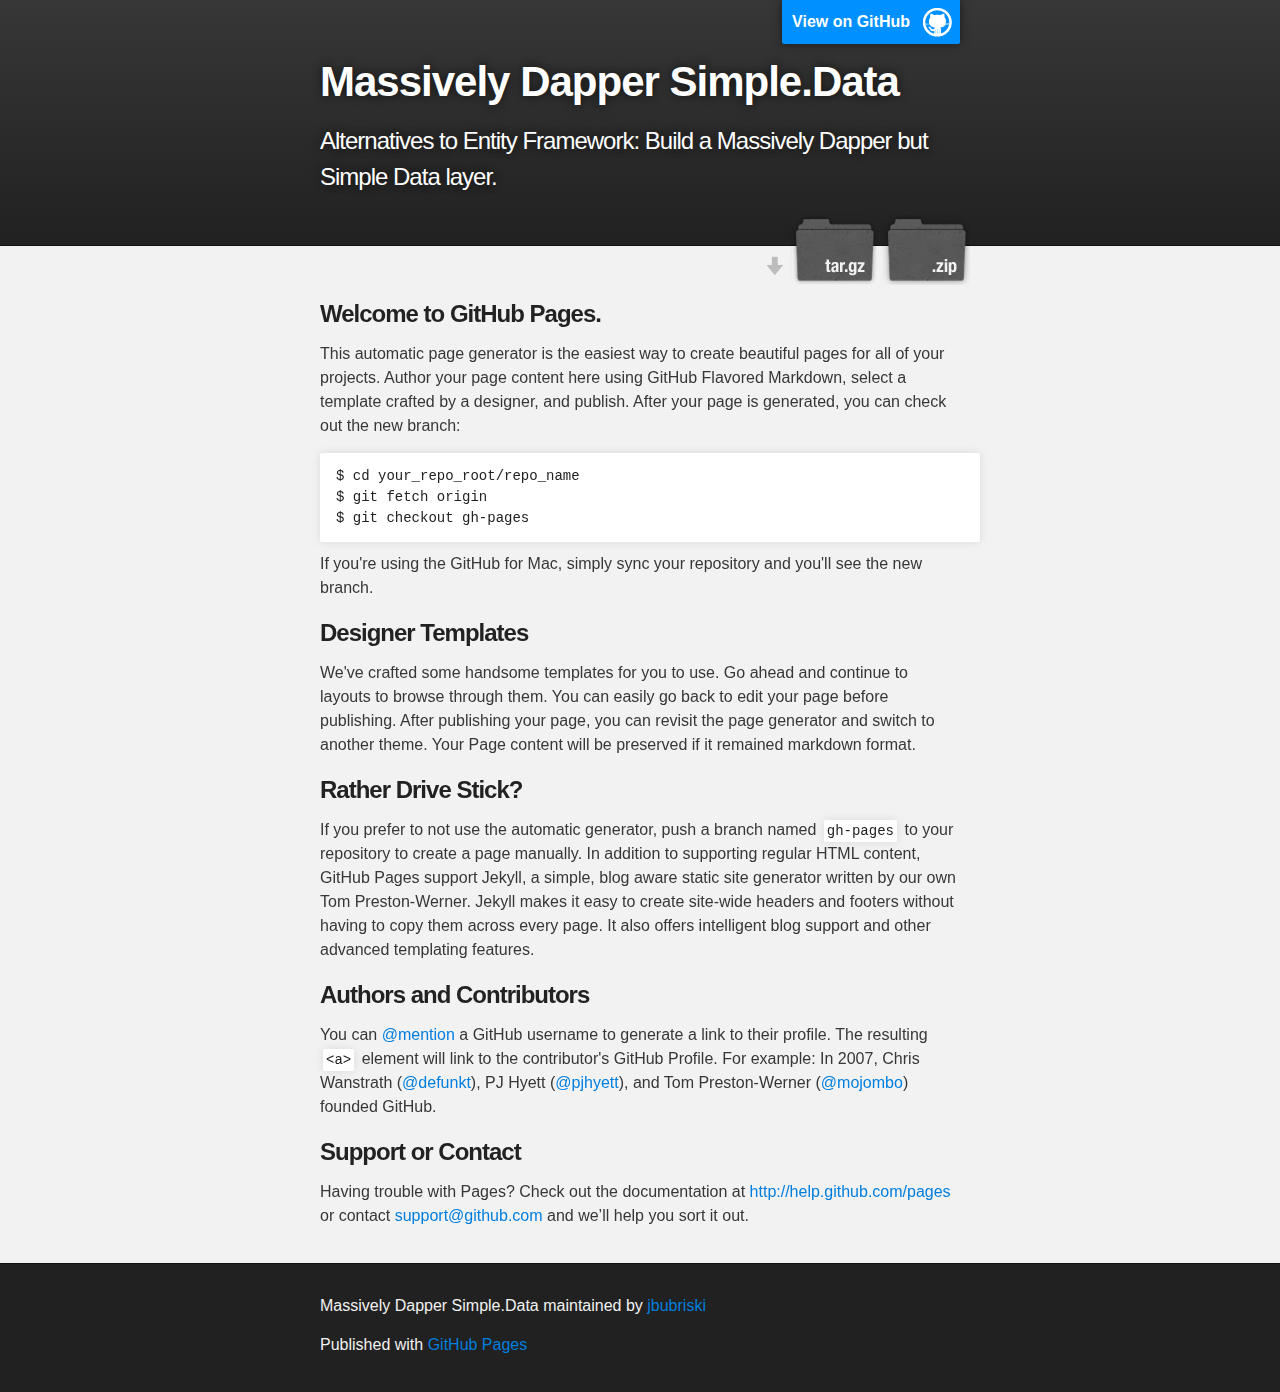
==== index.html @ f78a6478 "Create gh-pages branch via GitHub" ====
<!DOCTYPE html>
<html>

  <head>
    <meta charset='utf-8' />
    <meta http-equiv="X-UA-Compatible" content="chrome=1" />
    <meta name="description" content="Massively Dapper Simple.Data : Alternatives to Entity Framework: Build a Massively Dapper but Simple Data layer." />

    <link rel="stylesheet" type="text/css" media="screen" href="stylesheets/stylesheet.css">

    <title>Massively Dapper Simple.Data</title>
  </head>

  <body>

    <!-- HEADER -->
    <div id="header_wrap" class="outer">
        <header class="inner">
          <a id="forkme_banner" href="https://github.com/jbubriski/MassivelyDapperSimpleData">View on GitHub</a>

          <h1 id="project_title">Massively Dapper Simple.Data</h1>
          <h2 id="project_tagline">Alternatives to Entity Framework: Build a Massively Dapper but Simple Data layer.</h2>

            <section id="downloads">
              <a class="zip_download_link" href="https://github.com/jbubriski/MassivelyDapperSimpleData/zipball/master">Download this project as a .zip file</a>
              <a class="tar_download_link" href="https://github.com/jbubriski/MassivelyDapperSimpleData/tarball/master">Download this project as a tar.gz file</a>
            </section>
        </header>
    </div>

    <!-- MAIN CONTENT -->
    <div id="main_content_wrap" class="outer">
      <section id="main_content" class="inner">
        <h3>Welcome to GitHub Pages.</h3>

<p>This automatic page generator is the easiest way to create beautiful pages for all of your projects. Author your page content here using GitHub Flavored Markdown, select a template crafted by a designer, and publish. After your page is generated, you can check out the new branch:</p>

<pre><code>$ cd your_repo_root/repo_name
$ git fetch origin
$ git checkout gh-pages
</code></pre>

<p>If you're using the GitHub for Mac, simply sync your repository and you'll see the new branch.</p>

<h3>Designer Templates</h3>

<p>We've crafted some handsome templates for you to use. Go ahead and continue to layouts to browse through them. You can easily go back to edit your page before publishing. After publishing your page, you can revisit the page generator and switch to another theme. Your Page content will be preserved if it remained markdown format.</p>

<h3>Rather Drive Stick?</h3>

<p>If you prefer to not use the automatic generator, push a branch named <code>gh-pages</code> to your repository to create a page manually. In addition to supporting regular HTML content, GitHub Pages support Jekyll, a simple, blog aware static site generator written by our own Tom Preston-Werner. Jekyll makes it easy to create site-wide headers and footers without having to copy them across every page. It also offers intelligent blog support and other advanced templating features.</p>

<h3>Authors and Contributors</h3>

<p>You can <a href="https://github.com/blog/821" class="user-mention">@mention</a> a GitHub username to generate a link to their profile. The resulting <code>&lt;a&gt;</code> element will link to the contributor's GitHub Profile. For example: In 2007, Chris Wanstrath (<a href="https://github.com/defunkt" class="user-mention">@defunkt</a>), PJ Hyett (<a href="https://github.com/pjhyett" class="user-mention">@pjhyett</a>), and Tom Preston-Werner (<a href="https://github.com/mojombo" class="user-mention">@mojombo</a>) founded GitHub.</p>

<h3>Support or Contact</h3>

<p>Having trouble with Pages? Check out the documentation at <a href="http://help.github.com/pages">http://help.github.com/pages</a> or contact <a href="mailto:support@github.com">support@github.com</a> and we’ll help you sort it out.</p>
      </section>
    </div>

    <!-- FOOTER  -->
    <div id="footer_wrap" class="outer">
      <footer class="inner">
        <p class="copyright">Massively Dapper Simple.Data maintained by <a href="https://github.com/jbubriski">jbubriski</a></p>
        <p>Published with <a href="http://pages.github.com">GitHub Pages</a></p>
      </footer>
    </div>

              <script type="text/javascript">
            var gaJsHost = (("https:" == document.location.protocol) ? "https://ssl." : "http://www.");
            document.write(unescape("%3Cscript src='" + gaJsHost + "google-analytics.com/ga.js' type='text/javascript'%3E%3C/script%3E"));
          </script>
          <script type="text/javascript">
            try {
              var pageTracker = _gat._getTracker("UA-28591413-2");
            pageTracker._trackPageview();
            } catch(err) {}
          </script>


  </body>
</html>
---- stylesheets/stylesheet.css ----
/*******************************************************************************
Slate Theme for Github Pages
by Jason Costello, @jsncostello
*******************************************************************************/

@import url(pygment_trac.css);

/*******************************************************************************
MeyerWeb Reset
*******************************************************************************/

html, body, div, span, applet, object, iframe,
h1, h2, h3, h4, h5, h6, p, blockquote, pre,
a, abbr, acronym, address, big, cite, code,
del, dfn, em, img, ins, kbd, q, s, samp,
small, strike, strong, sub, sup, tt, var,
b, u, i, center,
dl, dt, dd, ol, ul, li,
fieldset, form, label, legend,
table, caption, tbody, tfoot, thead, tr, th, td,
article, aside, canvas, details, embed,
figure, figcaption, footer, header, hgroup,
menu, nav, output, ruby, section, summary,
time, mark, audio, video {
  margin: 0;
  padding: 0;
  border: 0;
  font: inherit;
  vertical-align: baseline;
}

/* HTML5 display-role reset for older browsers */
article, aside, details, figcaption, figure,
footer, header, hgroup, menu, nav, section {
  display: block;
}

ol, ul {
  list-style: none;
}

blockquote, q {
}

table {
  border-collapse: collapse;
  border-spacing: 0;
}

a:focus {
  outline: none;
}

/*******************************************************************************
Theme Styles
*******************************************************************************/

body {
  box-sizing: border-box;
  color:#373737;
  background: #212121;
  font-size: 16px;
  font-family: 'Myriad Pro', Calibri, Helvetica, Arial, sans-serif;
  line-height: 1.5;
  -webkit-font-smoothing: antialiased;
}

h1, h2, h3, h4, h5, h6 {
  margin: 10px 0;
  font-weight: 700;
  color:#222222;
  font-family: 'Lucida Grande', 'Calibri', Helvetica, Arial, sans-serif;
  letter-spacing: -1px;
}

h1 {
  font-size: 36px;
  font-weight: 700;
}

h2 {
  padding-bottom: 10px;
  font-size: 32px;
  background: url('../images/bg_hr.png') repeat-x bottom;
}

h3 {
  font-size: 24px;
}

h4 {
  font-size: 21px;
}

h5 {
  font-size: 18px;
}

h6 {
  font-size: 16px;
}

p {
  margin: 10px 0 15px 0;
}

footer p {
  color: #f2f2f2;
}

a {
  text-decoration: none;
  color: #007edf;
  text-shadow: none;

  transition: color 0.5s ease;
  transition: text-shadow 0.5s ease;
  -webkit-transition: color 0.5s ease;
  -webkit-transition: text-shadow 0.5s ease;
  -moz-transition: color 0.5s ease;
  -moz-transition: text-shadow 0.5s ease;
  -o-transition: color 0.5s ease;
  -o-transition: text-shadow 0.5s ease;
  -ms-transition: color 0.5s ease;
  -ms-transition: text-shadow 0.5s ease;
}

#main_content a:hover {
  color: #0069ba;
  text-shadow: #0090ff 0px 0px 2px;
}

footer a:hover {
  color: #43adff;
  text-shadow: #0090ff 0px 0px 2px;
}

em {
  font-style: italic;
}

strong {
  font-weight: bold;
}

img {
  position: relative;
  margin: 0 auto;
  max-width: 739px;
  padding: 5px;
  margin: 10px 0 10px 0;
  border: 1px solid #ebebeb;

  box-shadow: 0 0 5px #ebebeb;
  -webkit-box-shadow: 0 0 5px #ebebeb;
  -moz-box-shadow: 0 0 5px #ebebeb;
  -o-box-shadow: 0 0 5px #ebebeb;
  -ms-box-shadow: 0 0 5px #ebebeb;
}

pre, code {
  width: 100%;
  color: #222;
  background-color: #fff;

  font-family: Monaco, "Bitstream Vera Sans Mono", "Lucida Console", Terminal, monospace;
  font-size: 14px;

  border-radius: 2px;
  -moz-border-radius: 2px;
  -webkit-border-radius: 2px;



}

pre {
  width: 100%;
  padding: 10px;
  box-shadow: 0 0 10px rgba(0,0,0,.1);
  overflow: auto;
}

code {
  padding: 3px;
  margin: 0 3px;
  box-shadow: 0 0 10px rgba(0,0,0,.1);
}

pre code {
  display: block;
  box-shadow: none;
}

blockquote {
  color: #666;
  margin-bottom: 20px;
  padding: 0 0 0 20px;
  border-left: 3px solid #bbb;
}

ul, ol, dl {
  margin-bottom: 15px
}

ul li {
  list-style: inside;
  padding-left: 20px;
}

ol li {
  list-style: decimal inside;
  padding-left: 20px;
}

dl dt {
  font-weight: bold;
}

dl dd {
  padding-left: 20px;
  font-style: italic;
}

dl p {
  padding-left: 20px;
  font-style: italic;
}

hr {
  height: 1px;
  margin-bottom: 5px;
  border: none;
  background: url('../images/bg_hr.png') repeat-x center;
}

table {
  border: 1px solid #373737;
  margin-bottom: 20px;
  text-align: left;
 }

th {
  font-family: 'Lucida Grande', 'Helvetica Neue', Helvetica, Arial, sans-serif;
  padding: 10px;
  background: #373737;
  color: #fff;
 }

td {
  padding: 10px;
  border: 1px solid #373737;
 }

form {
  background: #f2f2f2;
  padding: 20px;
}

img {
  width: 100%;
  max-width: 100%;
}

/*******************************************************************************
Full-Width Styles
*******************************************************************************/

.outer {
  width: 100%;
}

.inner {
  position: relative;
  max-width: 640px;
  padding: 20px 10px;
  margin: 0 auto;
}

#forkme_banner {
  display: block;
  position: absolute;
  top:0;
  right: 10px;
  z-index: 10;
  padding: 10px 50px 10px 10px;
  color: #fff;
  background: url('../images/blacktocat.png') #0090ff no-repeat 95% 50%;
  font-weight: 700;
  box-shadow: 0 0 10px rgba(0,0,0,.5);
  border-bottom-left-radius: 2px;
  border-bottom-right-radius: 2px;
}

#header_wrap {
  background: #212121;
  background: -moz-linear-gradient(top, #373737, #212121);
  background: -webkit-linear-gradient(top, #373737, #212121);
  background: -ms-linear-gradient(top, #373737, #212121);
  background: -o-linear-gradient(top, #373737, #212121);
  background: linear-gradient(top, #373737, #212121);
}

#header_wrap .inner {
  padding: 50px 10px 30px 10px;
}

#project_title {
  margin: 0;
  color: #fff;
  font-size: 42px;
  font-weight: 700;
  text-shadow: #111 0px 0px 10px;
}

#project_tagline {
  color: #fff;
  font-size: 24px;
  font-weight: 300;
  background: none;
  text-shadow: #111 0px 0px 10px;
}

#downloads {
  position: absolute;
  width: 210px;
  z-index: 10;
  bottom: -40px;
  right: 0;
  height: 70px;
  background: url('../images/icon_download.png') no-repeat 0% 90%;
}

.zip_download_link {
  display: block;
  float: right;
  width: 90px;
  height:70px;
  text-indent: -5000px;
  overflow: hidden;
  background: url(../images/sprite_download.png) no-repeat bottom left;
}

.tar_download_link {
  display: block;
  float: right;
  width: 90px;
  height:70px;
  text-indent: -5000px;
  overflow: hidden;
  background: url(../images/sprite_download.png) no-repeat bottom right;
  margin-left: 10px;
}

.zip_download_link:hover {
  background: url(../images/sprite_download.png) no-repeat top left;
}

.tar_download_link:hover {
  background: url(../images/sprite_download.png) no-repeat top right;
}

#main_content_wrap {
  background: #f2f2f2;
  border-top: 1px solid #111;
  border-bottom: 1px solid #111;
}

#main_content {
  padding-top: 40px;
}

#footer_wrap {
  background: #212121;
}



/*******************************************************************************
Small Device Styles
*******************************************************************************/

@media screen and (max-width: 480px) {
  body {
    font-size:14px;
  }

  #downloads {
    display: none;
  }

  .inner {
    min-width: 320px;
    max-width: 480px;
  }

  #project_title {
  font-size: 32px;
  }

  h1 {
    font-size: 28px;
  }

  h2 {
    font-size: 24px;
  }

  h3 {
    font-size: 21px;
  }

  h4 {
    font-size: 18px;
  }

  h5 {
    font-size: 14px;
  }

  h6 {
    font-size: 12px;
  }

  code, pre {
    min-width: 320px;
    max-width: 480px;
    font-size: 11px;
  }

}
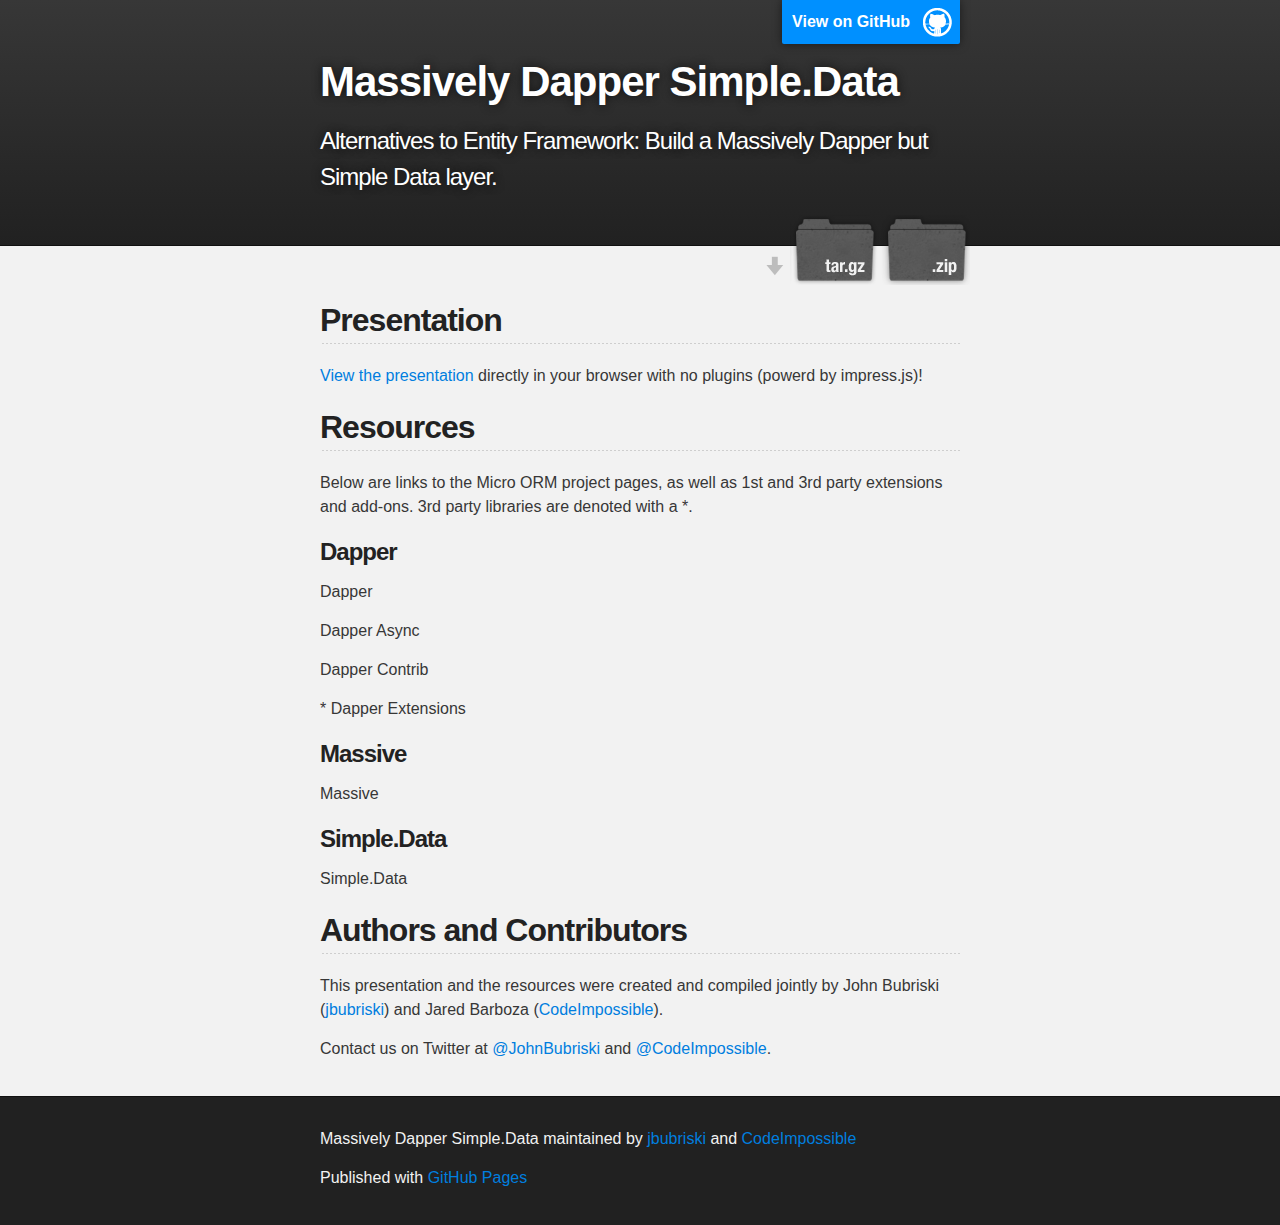
==== commit ada3f983: "Removes template info, adds Dapper info" ====
--- a/index.html
+++ b/index.html
@@ -31,39 +31,41 @@
     <!-- MAIN CONTENT -->
     <div id="main_content_wrap" class="outer">
       <section id="main_content" class="inner">
-        <h3>Welcome to GitHub Pages.</h3>
+        <h2>Presentation</h2>
 
-<p>This automatic page generator is the easiest way to create beautiful pages for all of your projects. Author your page content here using GitHub Flavored Markdown, select a template crafted by a designer, and publish. After your page is generated, you can check out the new branch:</p>
+        <p><a href="http://htmlpreview.github.com/?https://raw.github.com/jbubriski/MassivelyDapperSimpleData/master/presentation/index.html#/title_slide">View the presentation</a> directly in your browser with no plugins (powerd by impress.js)!</p>
 
-<pre><code>$ cd your_repo_root/repo_name
-$ git fetch origin
-$ git checkout gh-pages
-</code></pre>
+        <h2>Resources</h2>
 
-<p>If you're using the GitHub for Mac, simply sync your repository and you'll see the new branch.</p>
+        <p>Below are links to the Micro ORM project pages, as well as 1st and 3rd party extensions and add-ons.  3rd party libraries are denoted with a *.</p>
 
-<h3>Designer Templates</h3>
+        <h3>Dapper</h3>
 
-<p>We've crafted some handsome templates for you to use. Go ahead and continue to layouts to browse through them. You can easily go back to edit your page before publishing. After publishing your page, you can revisit the page generator and switch to another theme. Your Page content will be preserved if it remained markdown format.</p>
+        <p>Dapper</p>
+        <p>Dapper Async</p>
+        <p>Dapper Contrib</p>
+        <p>* Dapper Extensions</p>
 
-<h3>Rather Drive Stick?</h3>
+        <h3>Massive</h3>
 
-<p>If you prefer to not use the automatic generator, push a branch named <code>gh-pages</code> to your repository to create a page manually. In addition to supporting regular HTML content, GitHub Pages support Jekyll, a simple, blog aware static site generator written by our own Tom Preston-Werner. Jekyll makes it easy to create site-wide headers and footers without having to copy them across every page. It also offers intelligent blog support and other advanced templating features.</p>
+        <p>Massive</p>
 
-<h3>Authors and Contributors</h3>
+        <h3>Simple.Data</h3>
 
-<p>You can <a href="https://github.com/blog/821" class="user-mention">@mention</a> a GitHub username to generate a link to their profile. The resulting <code>&lt;a&gt;</code> element will link to the contributor's GitHub Profile. For example: In 2007, Chris Wanstrath (<a href="https://github.com/defunkt" class="user-mention">@defunkt</a>), PJ Hyett (<a href="https://github.com/pjhyett" class="user-mention">@pjhyett</a>), and Tom Preston-Werner (<a href="https://github.com/mojombo" class="user-mention">@mojombo</a>) founded GitHub.</p>
+        <p>Simple.Data</p>
 
-<h3>Support or Contact</h3>
+        <h2>Authors and Contributors</h2>
 
-<p>Having trouble with Pages? Check out the documentation at <a href="http://help.github.com/pages">http://help.github.com/pages</a> or contact <a href="mailto:support@github.com">support@github.com</a> and we’ll help you sort it out.</p>
+        <p>This presentation and the resources were created and compiled jointly by John Bubriski (<a href="https://github.com/jbubriski" class="user-mention">jbubriski</a>) and Jared Barboza (<a href="https://github.com/codeimpossible" class="user-mention">CodeImpossible</a>).</p>
+
+        <p>Contact us on Twitter at <a href="http://twitter.com/JohnBubriski" class="user-mention">@JohnBubriski</a> and <a href="http://twitter.com/CodeImpossible" class="user-mention">@CodeImpossible</a>.</p>
       </section>
     </div>
 
     <!-- FOOTER  -->
     <div id="footer_wrap" class="outer">
       <footer class="inner">
-        <p class="copyright">Massively Dapper Simple.Data maintained by <a href="https://github.com/jbubriski">jbubriski</a></p>
+        <p class="copyright">Massively Dapper Simple.Data maintained by <a href="https://github.com/jbubriski">jbubriski</a> and <a href="https://github.com/CodeImpossible">CodeImpossible</a></p>
         <p>Published with <a href="http://pages.github.com">GitHub Pages</a></p>
       </footer>
     </div>
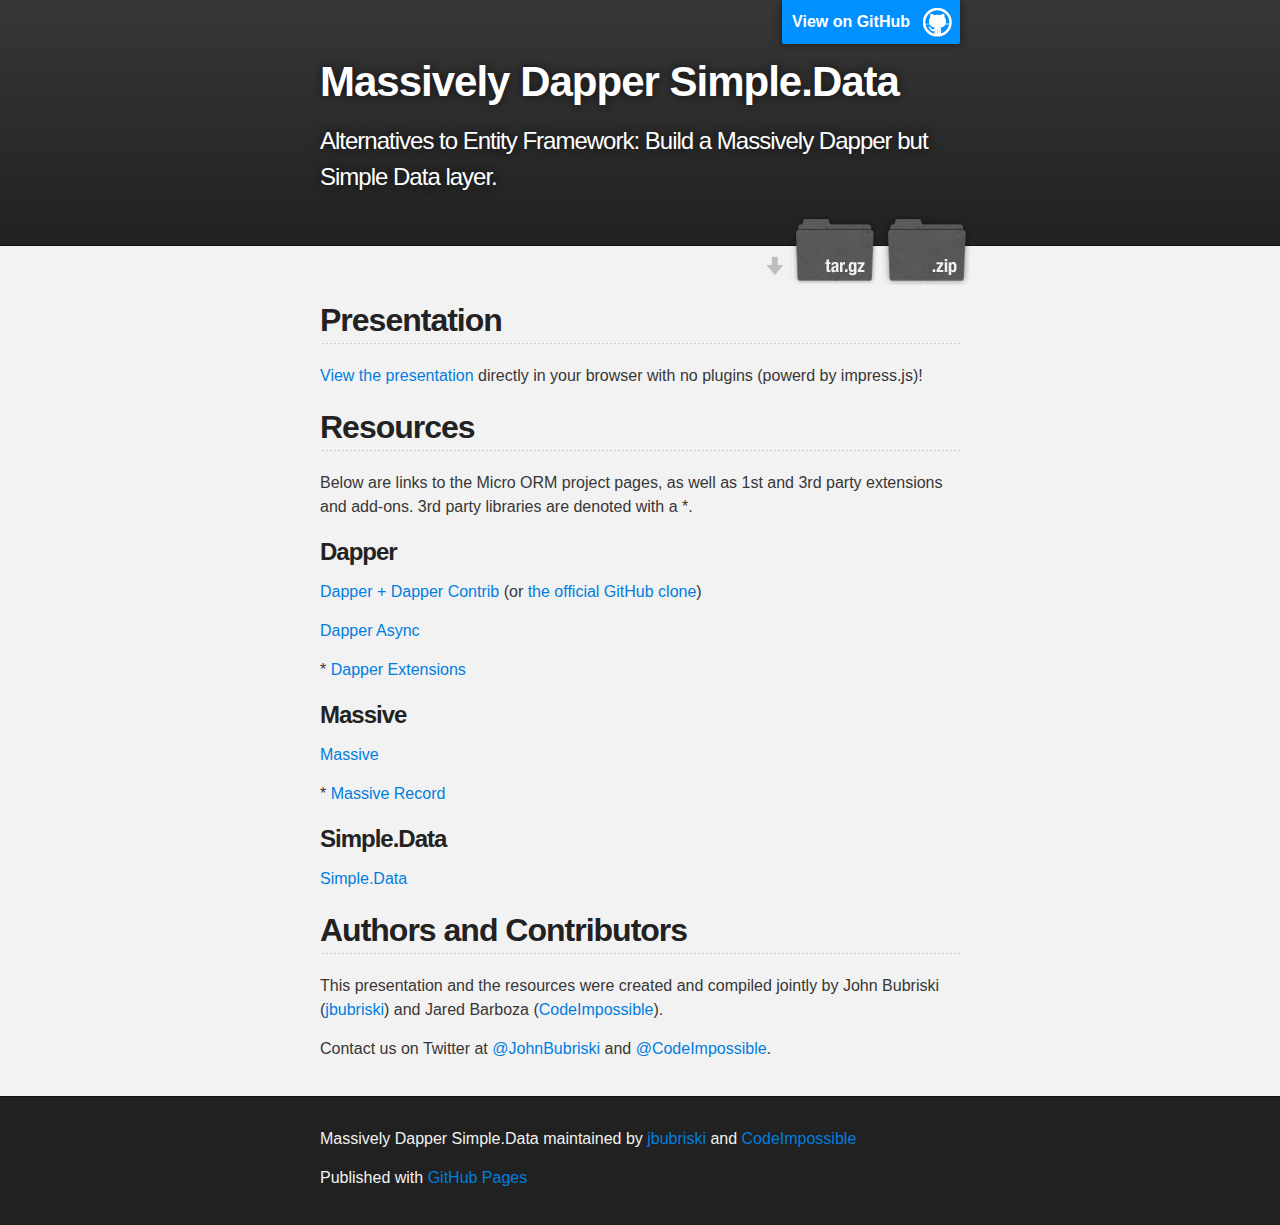
==== commit 481b383f: "Adds main links and Dapper sub-links" ====
--- a/index.html
+++ b/index.html
@@ -41,18 +41,18 @@
 
         <h3>Dapper</h3>
 
-        <p>Dapper</p>
-        <p>Dapper Async</p>
-        <p>Dapper Contrib</p>
-        <p>* Dapper Extensions</p>
+        <p><a href="http://code.google.com/p/dapper-dot-net/">Dapper + Dapper Contrib</a> (or <a href="https://github.com/SamSaffron/dapper-dot-net">the official GitHub clone</a>)</p>
+        <p><a href="https://github.com/bkaid/dapper-dot-net">Dapper Async</a></p>
+        <p>* <a href="https://github.com/tmsmith/Dapper-Extensions">Dapper Extensions</a></p>
 
         <h3>Massive</h3>
 
-        <p>Massive</p>
+        <p><a href="https://github.com/robconery/massive">Massive</a></p>
+        <p>* <a href="https://github.com/codeimpossible/MassiveRecord">Massive Record</a></p>
 
         <h3>Simple.Data</h3>
 
-        <p>Simple.Data</p>
+        <p><a href="https://github.com/markrendle/Simple.Data">Simple.Data</a></p>
 
         <h2>Authors and Contributors</h2>
 
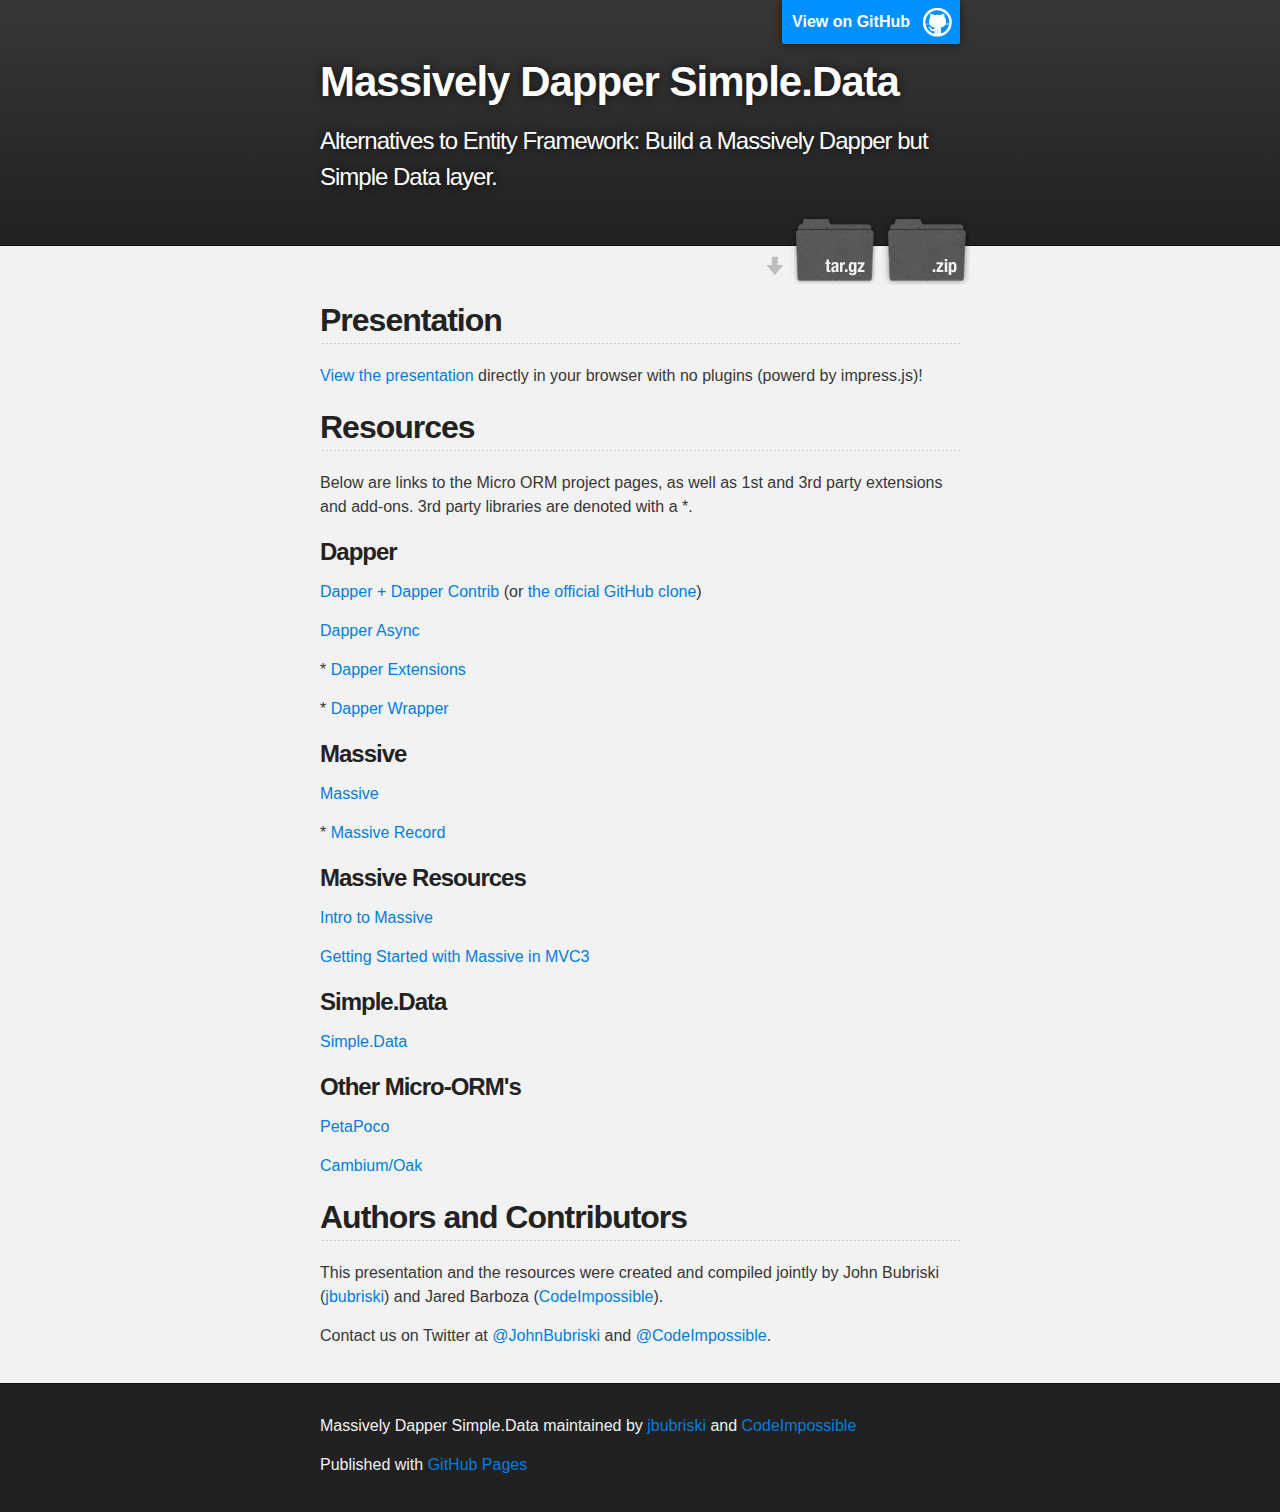
==== commit 4c3186df: "Adds Dapper, Massive, and other links" ====
--- a/index.html
+++ b/index.html
@@ -44,15 +44,26 @@
         <p><a href="http://code.google.com/p/dapper-dot-net/">Dapper + Dapper Contrib</a> (or <a href="https://github.com/SamSaffron/dapper-dot-net">the official GitHub clone</a>)</p>
         <p><a href="https://github.com/bkaid/dapper-dot-net">Dapper Async</a></p>
         <p>* <a href="https://github.com/tmsmith/Dapper-Extensions">Dapper Extensions</a></p>
+        <p>* <a href="https://github.com/half-ogre/dapper-wrapper">Dapper Wrapper</a></p>
 
         <h3>Massive</h3>
 
         <p><a href="https://github.com/robconery/massive">Massive</a></p>
         <p>* <a href="https://github.com/codeimpossible/MassiveRecord">Massive Record</a></p>
 
+        <h3>Massive Resources</h3>
+
+        <p><a href="http://blog.wekeroad.com/helpy-stuff/and-i-shall-call-it-massive">Intro to Massive</a></p>
+        <p><a href="http://datachomp.com/archives/getting-started-with-massive-in-mvc3/">Getting Started with Massive in MVC3</a></p>
+
         <h3>Simple.Data</h3>
 
         <p><a href="https://github.com/markrendle/Simple.Data">Simple.Data</a></p>
+
+        <h3>Other Micro-ORM's</h3>
+
+        <p><a href="http://www.toptensoftware.com/petapoco/">PetaPoco</a></p>
+        <p><a href="http://amirrajan.github.com/Oak/">Cambium/Oak</a></p>
 
         <h2>Authors and Contributors</h2>
 
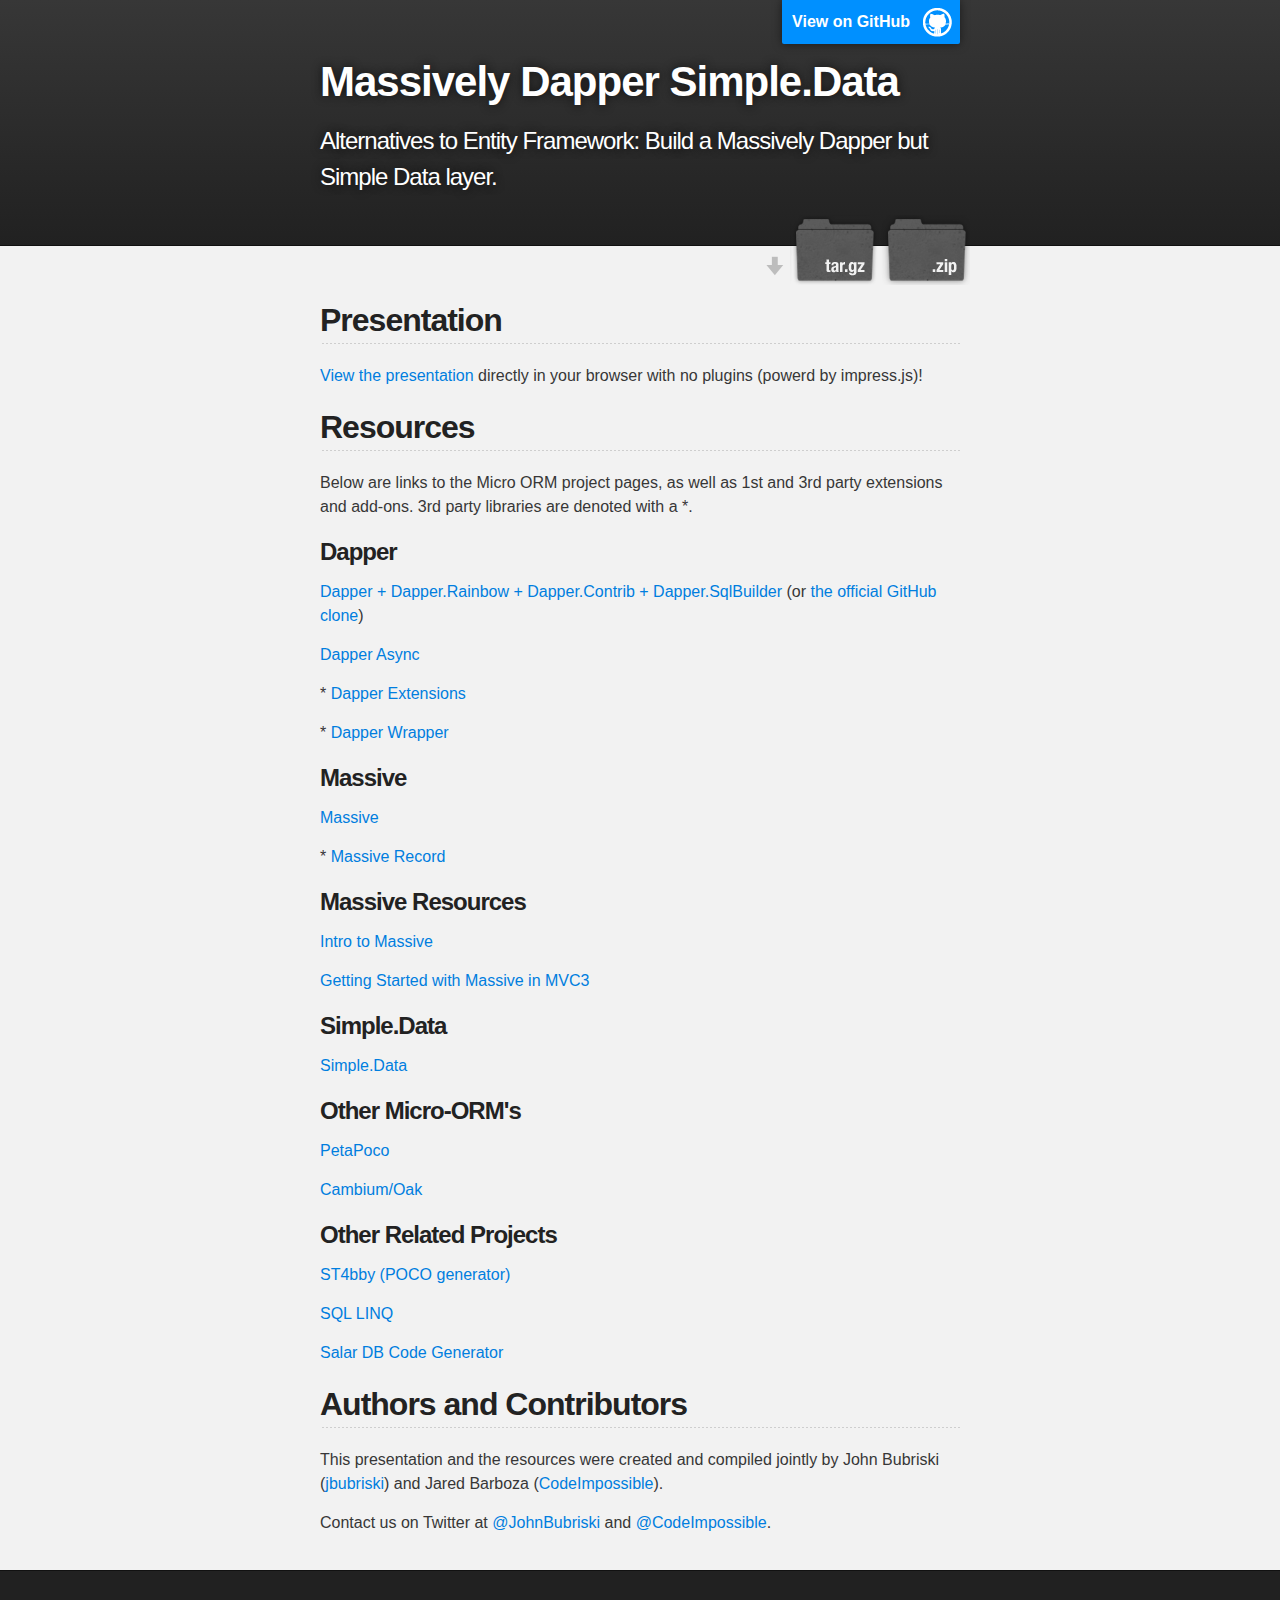
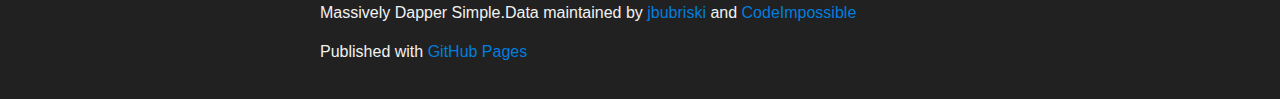
==== commit 87d75ea3: "Adds Dapper specifics, adds other links" ====
--- a/index.html
+++ b/index.html
@@ -41,7 +41,7 @@
 
         <h3>Dapper</h3>
 
-        <p><a href="http://code.google.com/p/dapper-dot-net/">Dapper + Dapper Contrib</a> (or <a href="https://github.com/SamSaffron/dapper-dot-net">the official GitHub clone</a>)</p>
+        <p><a href="http://code.google.com/p/dapper-dot-net/">Dapper + Dapper.Rainbow + Dapper.Contrib + Dapper.SqlBuilder</a> (or <a href="https://github.com/SamSaffron/dapper-dot-net">the official GitHub clone</a>)</p>
         <p><a href="https://github.com/bkaid/dapper-dot-net">Dapper Async</a></p>
         <p>* <a href="https://github.com/tmsmith/Dapper-Extensions">Dapper Extensions</a></p>
         <p>* <a href="https://github.com/half-ogre/dapper-wrapper">Dapper Wrapper</a></p>
@@ -64,6 +64,12 @@
 
         <p><a href="http://www.toptensoftware.com/petapoco/">PetaPoco</a></p>
         <p><a href="http://amirrajan.github.com/Oak/">Cambium/Oak</a></p>
+
+        <h3>Other Related Projects</h3>
+
+        <p><a href="http://johnnycode.com/ST4bby/">ST4bby (POCO generator)</a></p>
+        <p><a href="http://sqlinq.codeplex.com/">SQL LINQ</a></p>
+        <p><a href="http://salardbcodegenerator.codeplex.com/">Salar DB Code Generator</a></p>
 
         <h2>Authors and Contributors</h2>
 
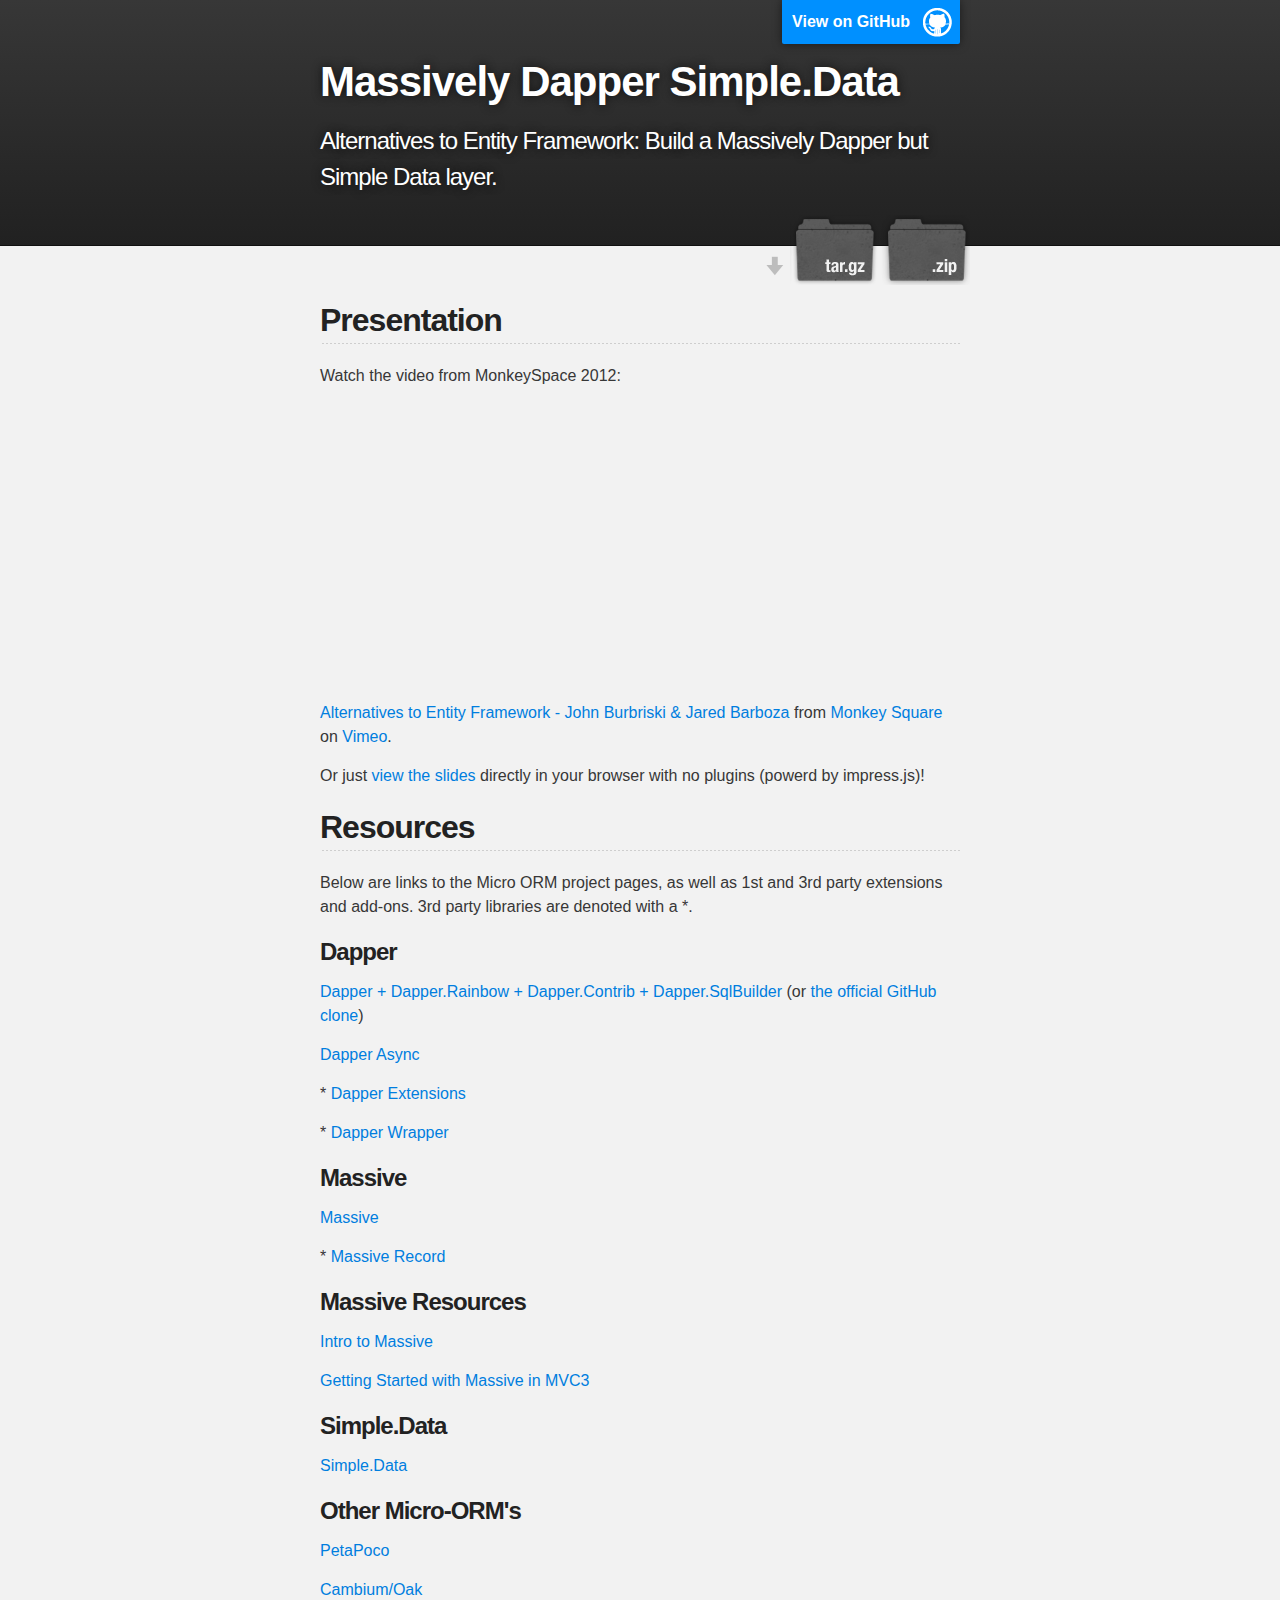
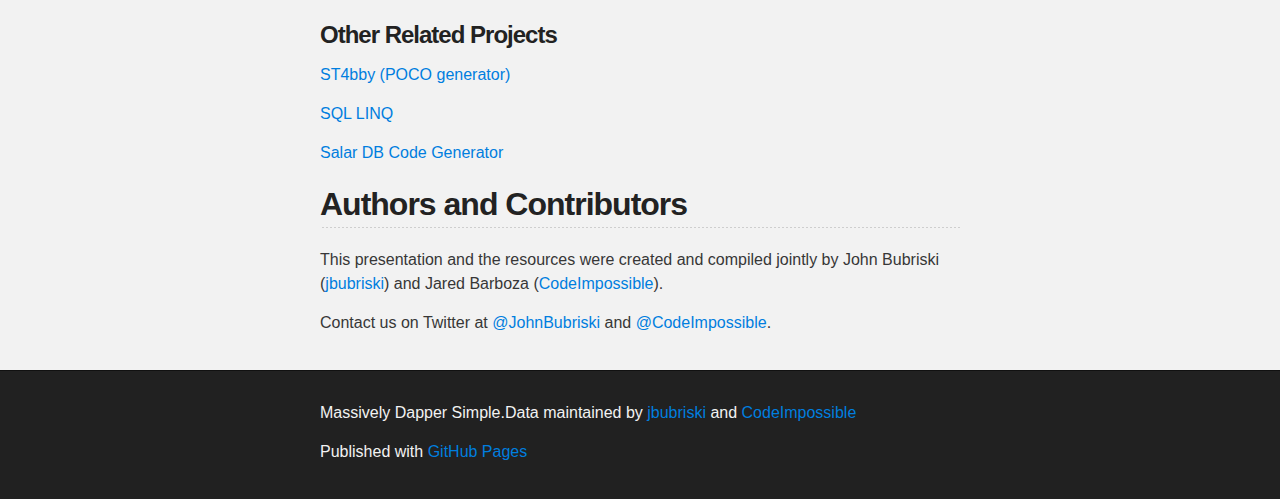
==== commit e53028ee: "Update index.html" ====
--- a/index.html
+++ b/index.html
@@ -32,8 +32,14 @@
     <div id="main_content_wrap" class="outer">
       <section id="main_content" class="inner">
         <h2>Presentation</h2>
-
-        <p><a href="http://htmlpreview.github.com/?https://raw.github.com/jbubriski/MassivelyDapperSimpleData/master/presentation/index.html#/title_slide">View the presentation</a> directly in your browser with no plugins (powerd by impress.js)!</p>
+        
+        <p>Watch the video from MonkeySpace 2012:</p>
+        
+        <iframe src="http://player.vimeo.com/video/56814733" width="500" height="281" frameborder="0" webkitAllowFullScreen mozallowfullscreen allowFullScreen></iframe>
+        
+        <p><a href="http://vimeo.com/56814733">Alternatives to Entity Framework - John Burbriski & Jared Barboza</a> from <a href="http://vimeo.com/monkeysquare">Monkey Square</a> on <a href="http://vimeo.com">Vimeo</a>.</p>
+        
+        <p>Or just <a href="http://htmlpreview.github.com/?https://raw.github.com/jbubriski/MassivelyDapperSimpleData/master/presentation/index.html#/title_slide">view the slides</a> directly in your browser with no plugins (powerd by impress.js)!</p>
 
         <h2>Resources</h2>
 
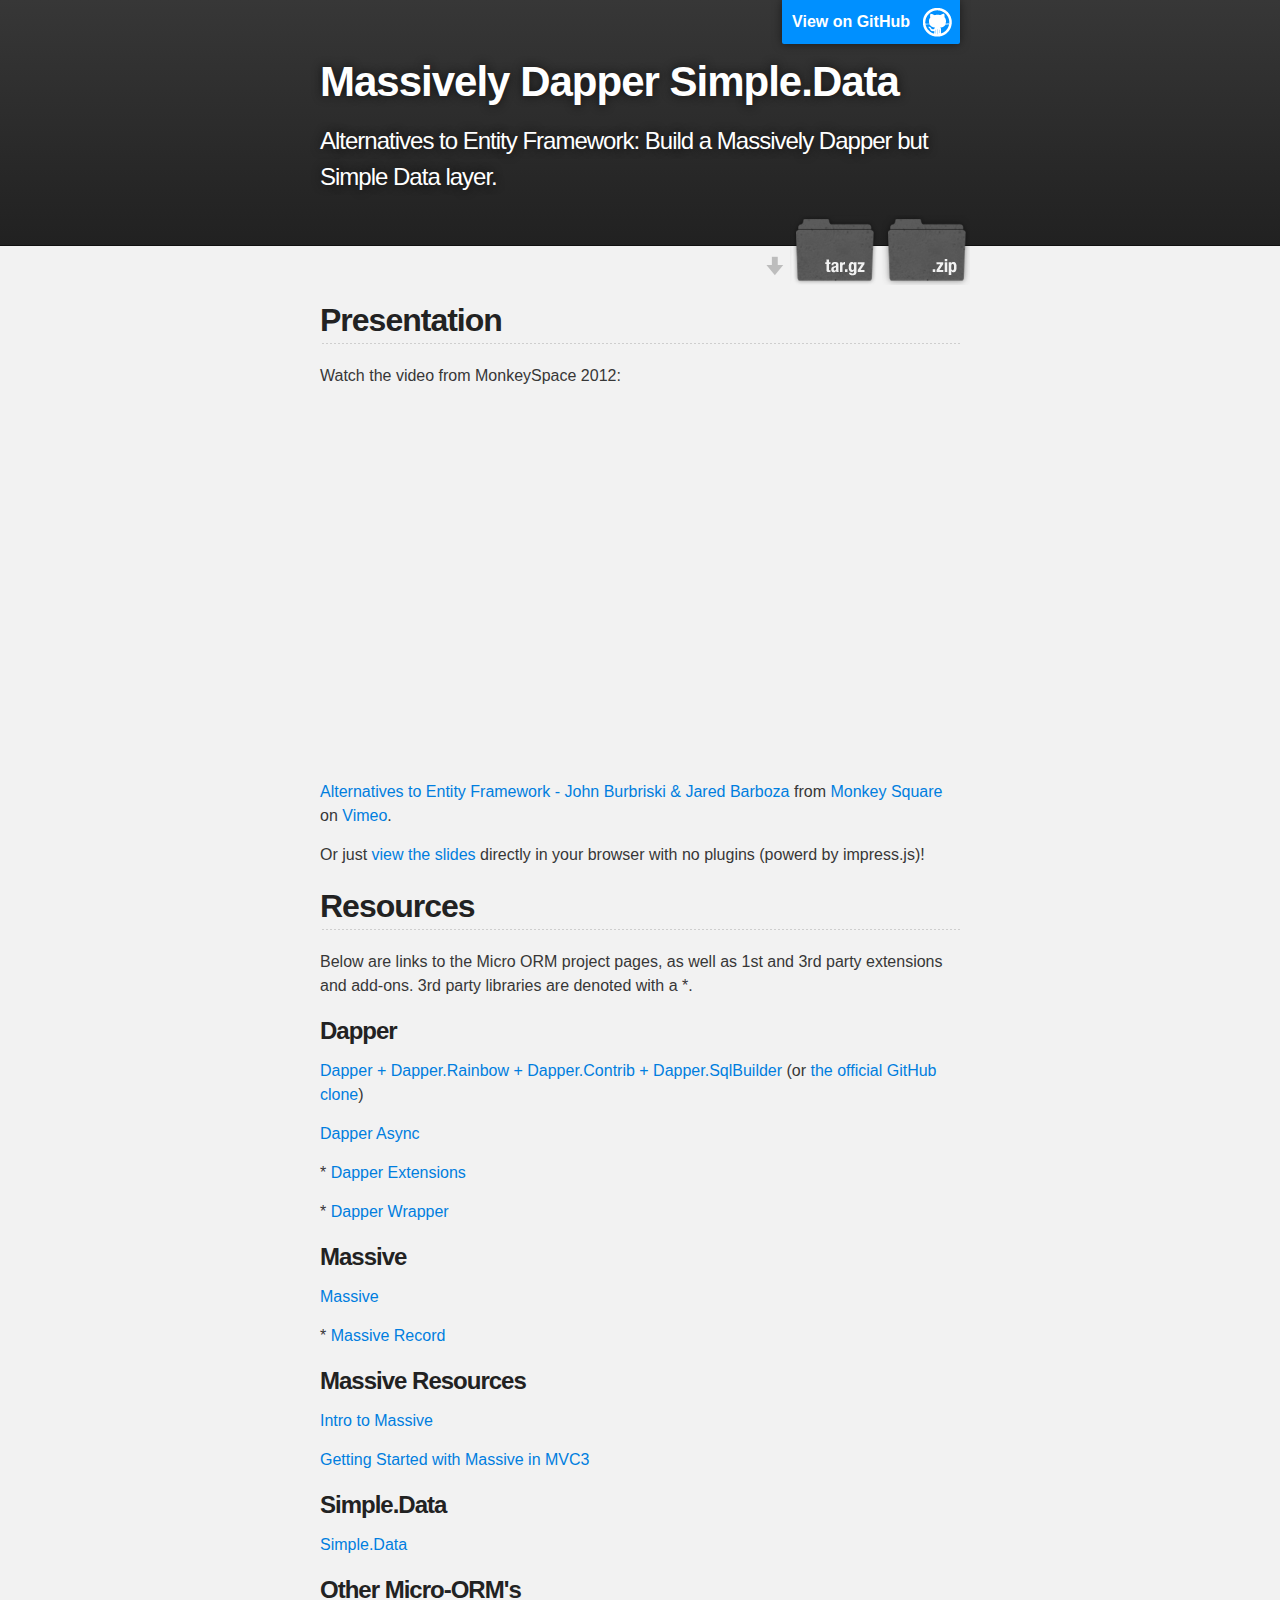
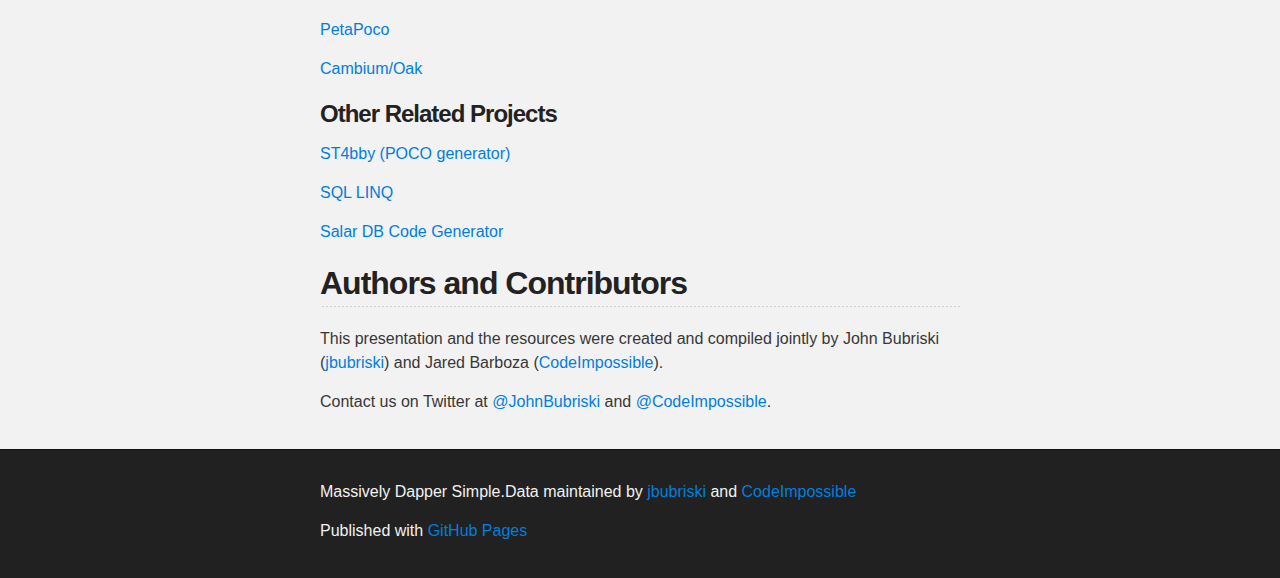
==== commit 913c4031: "Updates iframe Vimeo embed code" ====
--- a/index.html
+++ b/index.html
@@ -35,7 +35,7 @@
         
         <p>Watch the video from MonkeySpace 2012:</p>
         
-        <iframe src="http://player.vimeo.com/video/56814733" width="500" height="281" frameborder="0" webkitAllowFullScreen mozallowfullscreen allowFullScreen></iframe>
+        <iframe src="http://player.vimeo.com/video/56814733?color=c9ff23" width="640" height="360" frameborder="0" webkitAllowFullScreen mozallowfullscreen allowFullScreen></iframe>
         
         <p><a href="http://vimeo.com/56814733">Alternatives to Entity Framework - John Burbriski & Jared Barboza</a> from <a href="http://vimeo.com/monkeysquare">Monkey Square</a> on <a href="http://vimeo.com">Vimeo</a>.</p>
         
